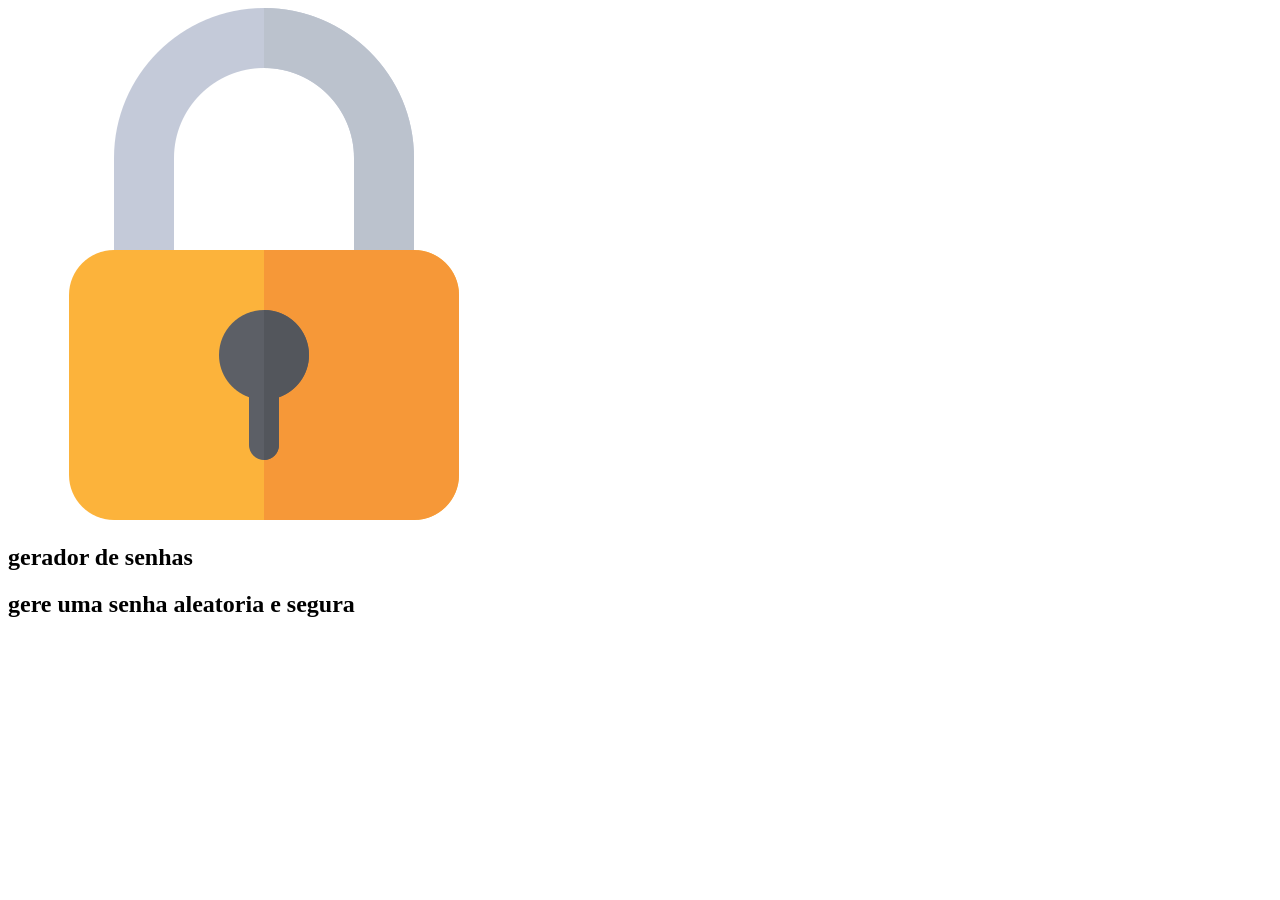
==== index.htm @ db38b32d "11/06" ====
<!DOCTYPE html>
<html lang="pt-br">
<head>
    <meta charset="UTF-8">
    <meta name="viewport" content="width=device-width, initial-scale=1.0">
    <title>gerador de senhas</title>
</head>
<body>
<section class="conteudo">
<div class="conteudo-titulo">
    <img src="cadeado.png" alt="" srcset="">
    <h1 class="titulo principal">gerador de senhas</h1>
    <h2 class="titulos secundario">gere uma senha aleatoria e segura</h2>
</div>
</section>
</body>
</html>
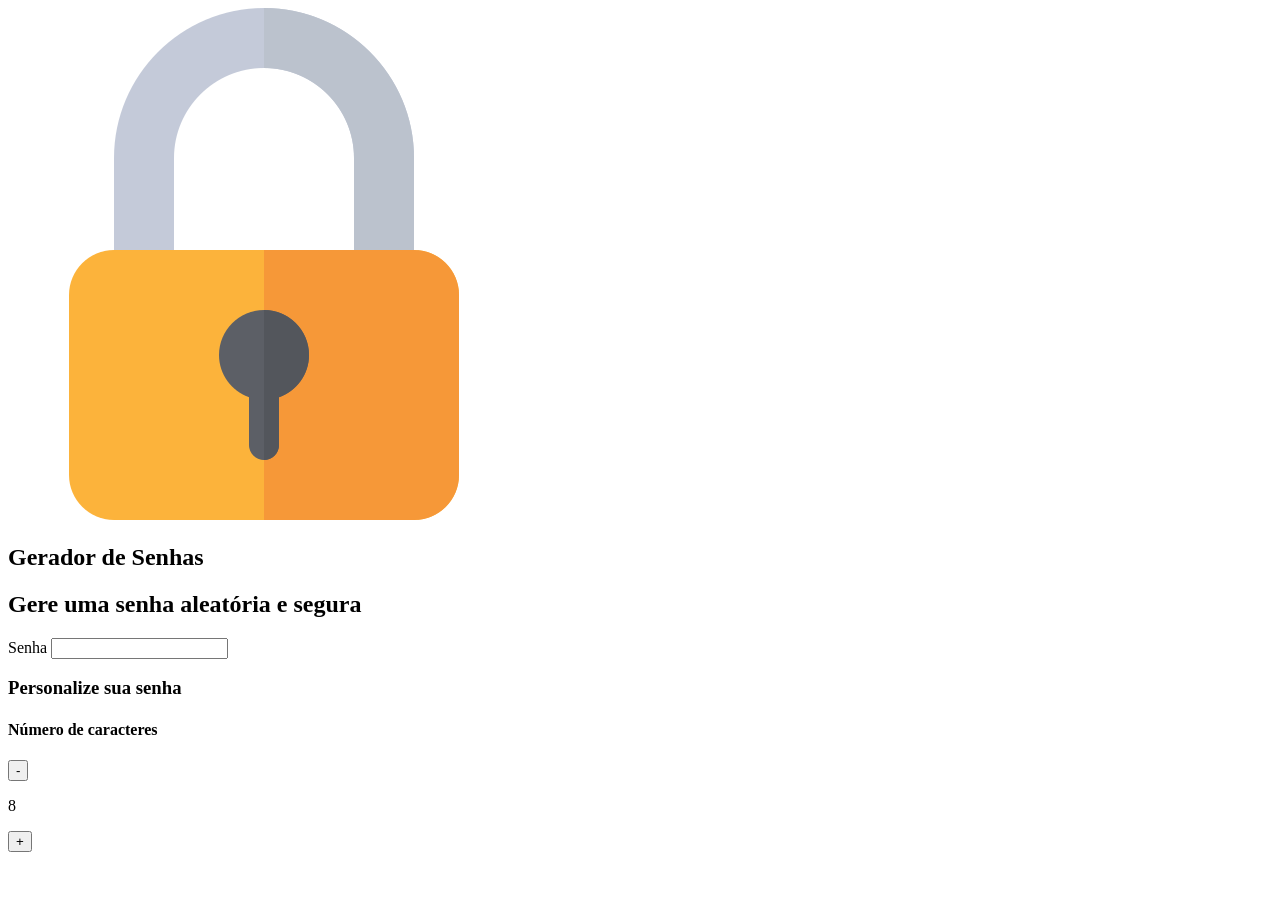
==== commit 3dd5adb6: "." ====
--- a/index.htm
+++ b/index.htm
@@ -1,17 +1,35 @@
 <!DOCTYPE html>
 <html lang="pt-br">
 <head>
-    <meta charset="UTF-8">
-    <meta name="viewport" content="width=device-width, initial-scale=1.0">
-    <title>gerador de senhas</title>
+<meta charset="UTF-8">
+<meta name="viewport" content="width=device-width, initial-scale=1.0">
+<title>Gerador de Senhas</title>
 </head>
 <body>
-<section class="conteudo">
-<div class="conteudo-titulo">
-    <img src="cadeado.png" alt="" srcset="">
-    <h1 class="titulo principal">gerador de senhas</h1>
-    <h2 class="titulos secundario">gere uma senha aleatoria e segura</h2>
-</div>
-</section>
+   <section class="conteudo">
+    <div class="conteudo-titulo">
+        <img src="cadeado.png" alt="cadeado fechado">
+        <h1 class="titulo=principal">Gerador de Senhas</h1>
+        <h2 class="titulo-secundario">Gere uma senha aleatória e segura</h2>
+    </div>
+    
+    <div class="conteudo-senha">
+        <label for="senha">Senha</label>
+        <input name="senha" type="text" id="campo-senha">
+    </div>
+    <div class="parametro"></div>
+        <h3 class="parametro-titulo">Personalize sua senha</h3>
+        <div class="parametro-coluna__senha">
+            <div class="parametro-senha">
+                <h4 class="parametro-senha__titulo">Número de caracteres</h4>
+                <div class="parametro-senha-botoes">
+                    <button class="parametro-senha__botao">-</button>
+                    <p class="parametro-senha__texto">8</p>
+                    <button class="parametro-senha__botao">+</button>
+                </div>
+            </div>
+        </div>
+    </div>
+   </section>
 </body>
 </html>
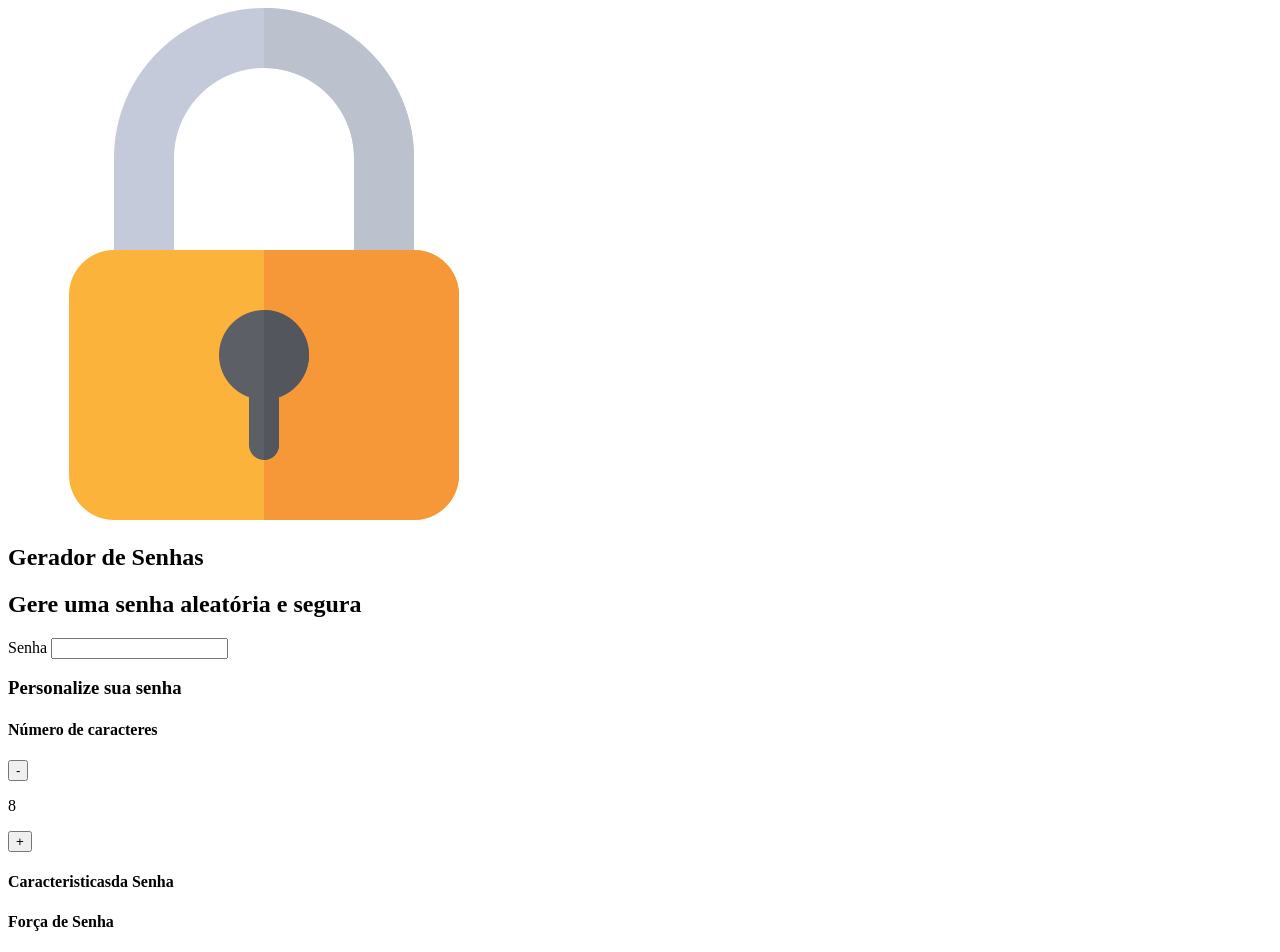
==== commit 8b4ef7b2: ".." ====
--- a/index.htm
+++ b/index.htm
@@ -27,8 +27,14 @@
                     <p class="parametro-senha__texto">8</p>
                     <button class="parametro-senha__botao">+</button>
                 </div>
-            </div>
+            </div> 
+            <div class="parametro-senha">
+        <h4 class="parametro-senha__titulo">Caracteristicasda Senha</h4>
         </div>
+        <div class="parametro-senha">
+            <h4 class="parametro-senha__titulo">Força de Senha</h4>
+        </div>
+       </div>
     </div>
    </section>
 </body>
